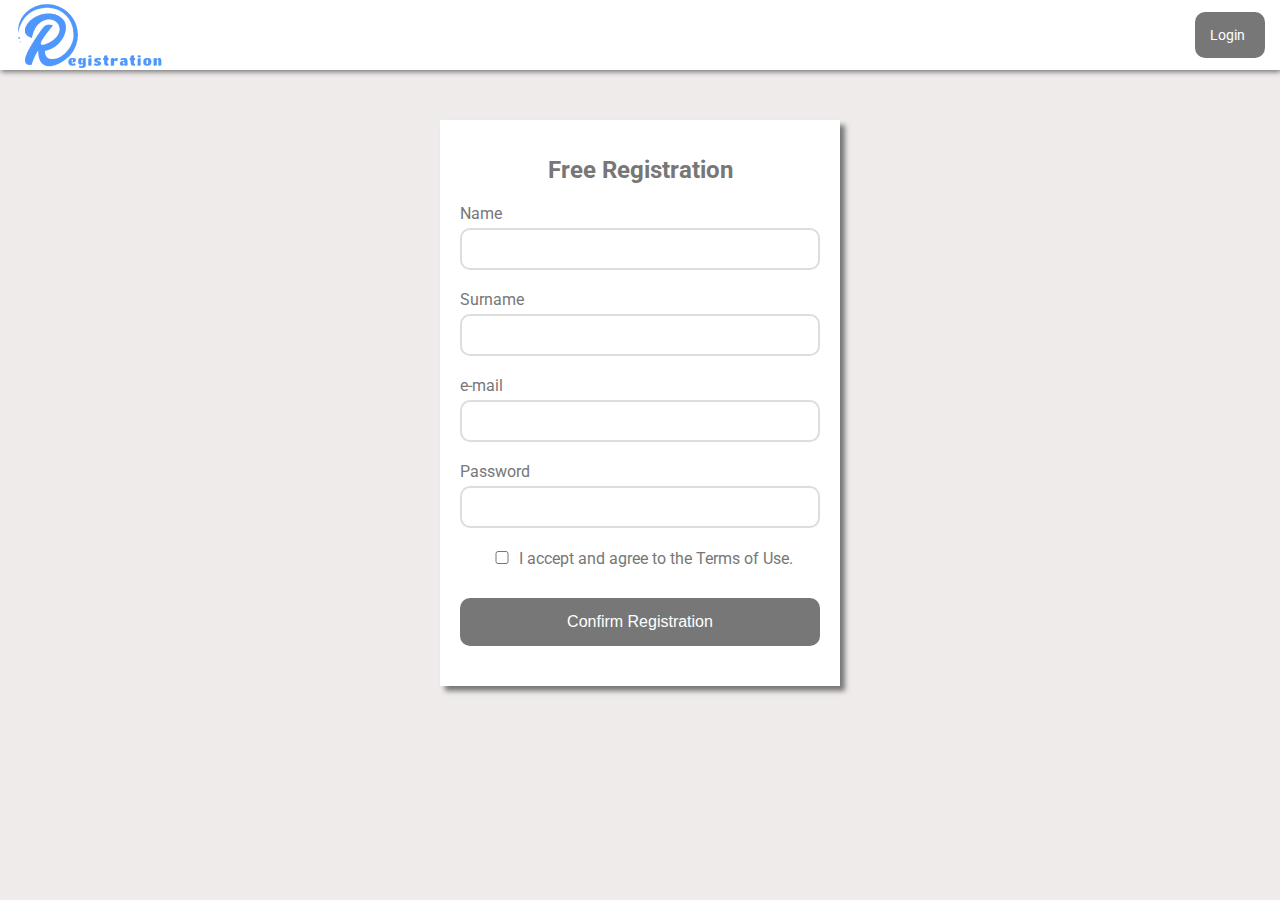
==== registration.html @ c58313ae "Add files via upload" ====
<!DOCTYPE html>
<html>

<head>
    <meta charset="utf-8">
    <title>Registration</title>
    <link rel="stylesheet" href="style.css">
    <link rel="preconnect" href="https://fonts.googleapis.com">
    <link rel="preconnect" href="https://fonts.gstatic.com" crossorigin>
    <link href="https://fonts.googleapis.com/css2?family=Roboto:wght@400;700&display=swap" rel="stylesheet">
</head>

<body>
    <div class="navbar">
        <img src="registration.png" class="logo">
        <a href="#" class="navbar-button">Login</a>
    </div>

    <div class="form-box">
        <h1 class="form-title">Free Registration</h1>
        <form>
            <div class="form-row">
                <label>Name</label>
                <input type="text">
            </div>
            <div class="form-row">
                <label>Surname</label>
                <input type="text">
            </div>


            <div class="form-row">
                <label>e-mail</label>
                <input type="email">
            </div>

            <div class="form-row">
                <label>Password</label>
                <input type="password">
            </div>

            <div class="form-terms">
                <input type="checkbox" id="agree">
                <label for="agree">I accept and agree to the Terms of Use.</label>
            </div>

            <div class="form-row-button">
                <input type="submit" value="Confirm Registration">
            </div>


        </form>
    </div>
</body>

</html>
---- style.css ----
body {
    font-family: 'Roboto', sans-serif;
    background: #f0ebeb;
    margin: 0;
}

* {
    box-sizing: border-box;
    width: 100%;
}

.form-box {
    width: 400px;
    background: #ffffff;
    box-shadow: 5px 5px 5px 0px #777777;
    margin: auto;
    padding: 20px;
    margin-top: 50px;
}

.form-row {
margin-bottom: 20px;
}

.form-row label {
    display: block;
    color: #777777;
    margin-bottom: 5px;
}

.form-row input {
    border: 2px solid #ddd;
    border-radius: 10px;
    padding: 10px;
    font-size: 16px;
}

.form-row-button input {
    width: 100%;
    padding: 15px;
    background: #777777;
    color: #ffffff;
    border: 0;
    font-size: 16px;
    border-radius: 10px;
    margin: 30px 0px 20px 0px;
}

.form-terms input {
    width: 20px;
}

.form-terms {
    color: #777777;
    text-align: center;
}

.form-title {
    font-size: 24px;
    text-align: center;
    margin-bottom: 20px;
    color: #777777;
}

.navbar {
    width: 100%;
    height: 70px;
    background: #ffffff;
    box-shadow: 1px 2px 5px 0px #777777;
    display: flex;
    align-items: center;
    justify-content: space-between;
    padding-left: 15px;
    padding-right: 15px;
}

.navbar-button {
    padding: 15px;
    background: #777777;
    color: #ffffff;
    border: 0;
    font-size: 14px;
    border-radius: 10px;
    text-decoration: none;
    width: 70px;
}

.logo {
    height: 70px;
    width: 150px;
}

@media (max-width: 700px) {
    .form-box {
        width: 100%;
        box-shadow: none;
    }
}
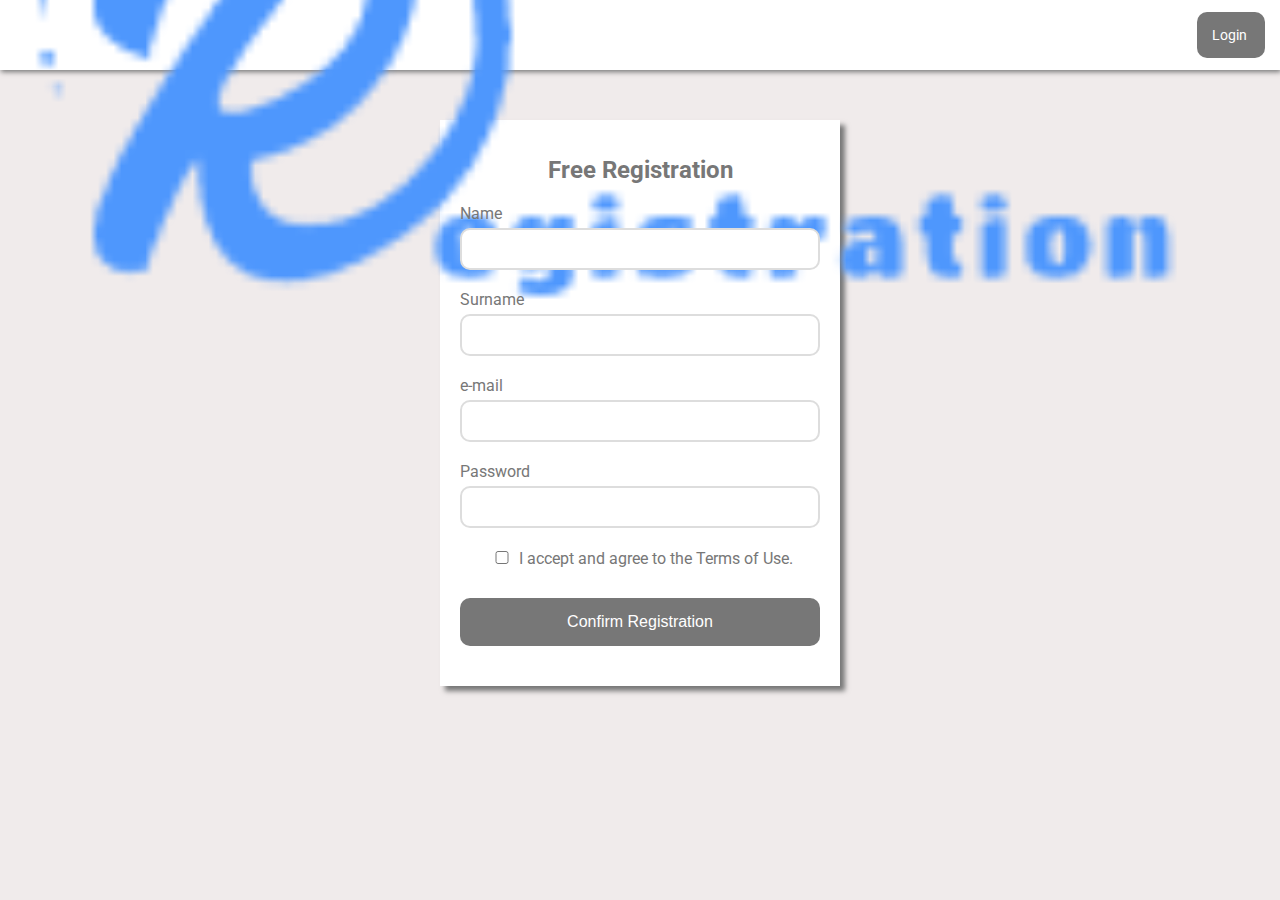
==== commit f5cfa212: "Add files via upload" ====
--- a/registration.html
+++ b/registration.html
@@ -12,7 +12,7 @@
 
 <body>
     <div class="navbar">
-        <img src="registration.png" class="logo">
+        <img src="registration.png" />
         <a href="#" class="navbar-button">Login</a>
     </div>
 
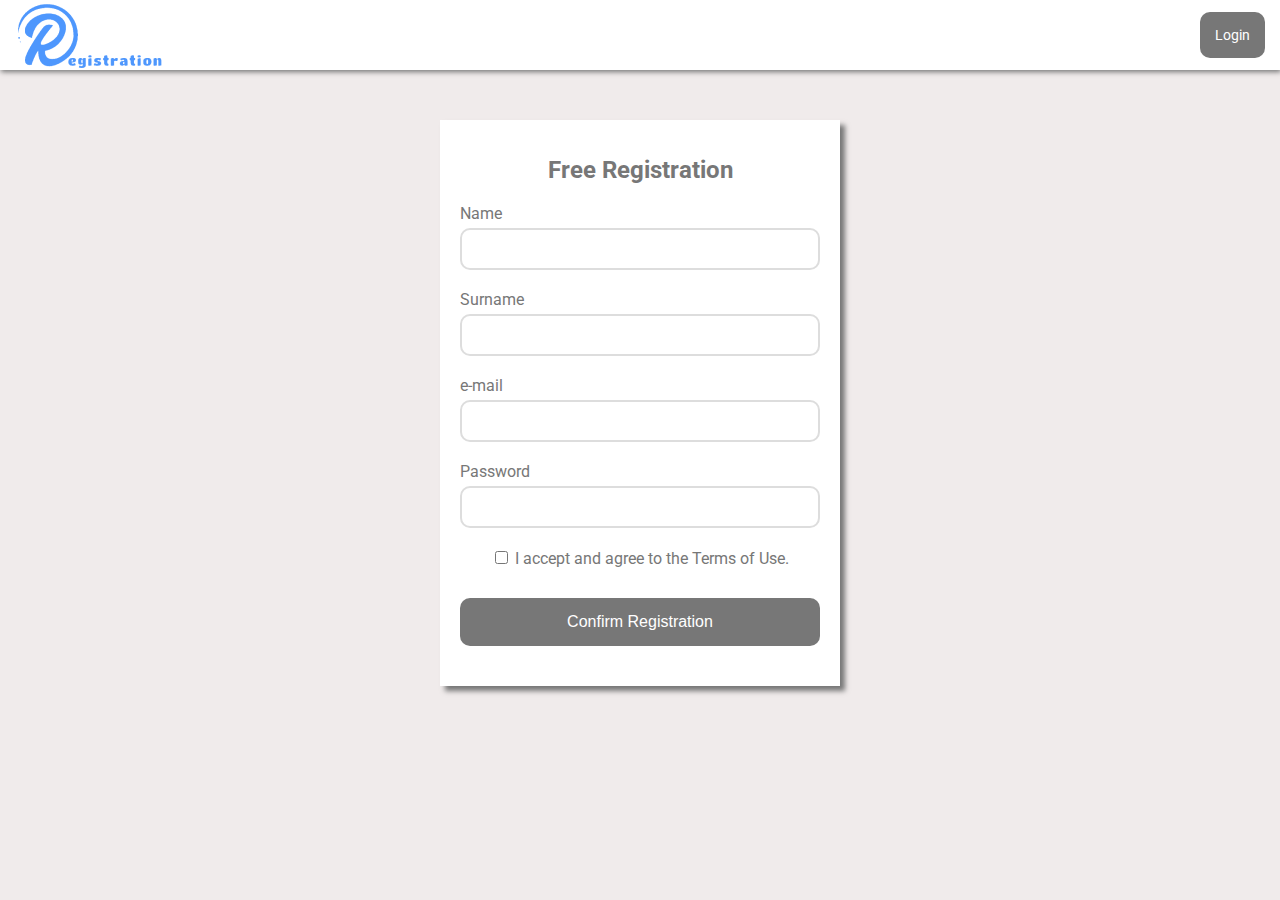
==== commit 7e6eeeca: "changes after validation" ====
--- a/registration.html
+++ b/registration.html
@@ -1,56 +1,54 @@
 <!DOCTYPE html>
-<html>
+<html lang="en">
+  <head>
+    <meta charset="utf-8" />
+    <title>Registration</title>
+    <link rel="stylesheet" href="style.css" />
+    <link rel="preconnect" href="https://fonts.googleapis.com" />
+    <link rel="preconnect" href="https://fonts.gstatic.com" crossorigin />
+    <link
+      href="https://fonts.googleapis.com/css2?family=Roboto:wght@400;700&display=swap"
+      rel="stylesheet"
+    />
+  </head>
 
-<head>
-    <meta charset="utf-8">
-    <title>Registration</title>
-    <link rel="stylesheet" href="style.css">
-    <link rel="preconnect" href="https://fonts.googleapis.com">
-    <link rel="preconnect" href="https://fonts.gstatic.com" crossorigin>
-    <link href="https://fonts.googleapis.com/css2?family=Roboto:wght@400;700&display=swap" rel="stylesheet">
-</head>
-
-<body>
+  <body>
     <div class="navbar">
-        <img src="registration.png" />
-        <a href="#" class="navbar-button">Login</a>
+      <img src="registration.png" alt="website logo" />
+      <a href="#" class="navbar-button">Login</a>
     </div>
 
     <div class="form-box">
-        <h1 class="form-title">Free Registration</h1>
-        <form>
-            <div class="form-row">
-                <label>Name</label>
-                <input type="text">
-            </div>
-            <div class="form-row">
-                <label>Surname</label>
-                <input type="text">
-            </div>
+      <h1 class="form-title">Free Registration</h1>
+      <form>
+        <div class="form-row">
+          <label>Name</label>
+          <input type="text" />
+        </div>
+        <div class="form-row">
+          <label>Surname</label>
+          <input type="text" />
+        </div>
 
+        <div class="form-row">
+          <label>e-mail</label>
+          <input type="email" />
+        </div>
 
-            <div class="form-row">
-                <label>e-mail</label>
-                <input type="email">
-            </div>
+        <div class="form-row">
+          <label>Password</label>
+          <input type="password" />
+        </div>
 
-            <div class="form-row">
-                <label>Password</label>
-                <input type="password">
-            </div>
+        <div class="form-terms">
+          <input type="checkbox" id="agree" />
+          <label for="agree">I accept and agree to the Terms of Use.</label>
+        </div>
 
-            <div class="form-terms">
-                <input type="checkbox" id="agree">
-                <label for="agree">I accept and agree to the Terms of Use.</label>
-            </div>
-
-            <div class="form-row-button">
-                <input type="submit" value="Confirm Registration">
-            </div>
-
-
-        </form>
+        <div class="form-row-button">
+          <input type="submit" value="Confirm Registration" />
+        </div>
+      </form>
     </div>
-</body>
-
-</html>+  </body>
+</html>
--- a/style.css
+++ b/style.css
@@ -6,7 +6,6 @@
 
 * {
     box-sizing: border-box;
-    width: 100%;
 }
 
 .form-box {
@@ -19,7 +18,7 @@
 }
 
 .form-row {
-margin-bottom: 20px;
+    margin-bottom: 20px;
 }
 
 .form-row label {
@@ -33,6 +32,7 @@
     border-radius: 10px;
     padding: 10px;
     font-size: 16px;
+    width: 100%;
 }
 
 .form-row-button input {
@@ -44,10 +44,6 @@
     font-size: 16px;
     border-radius: 10px;
     margin: 30px 0px 20px 0px;
-}
-
-.form-terms input {
-    width: 20px;
 }
 
 .form-terms {
@@ -82,13 +78,9 @@
     font-size: 14px;
     border-radius: 10px;
     text-decoration: none;
-    width: 70px;
 }
 
-.logo {
-    height: 70px;
-    width: 150px;
-}
+
 
 @media (max-width: 700px) {
     .form-box {
